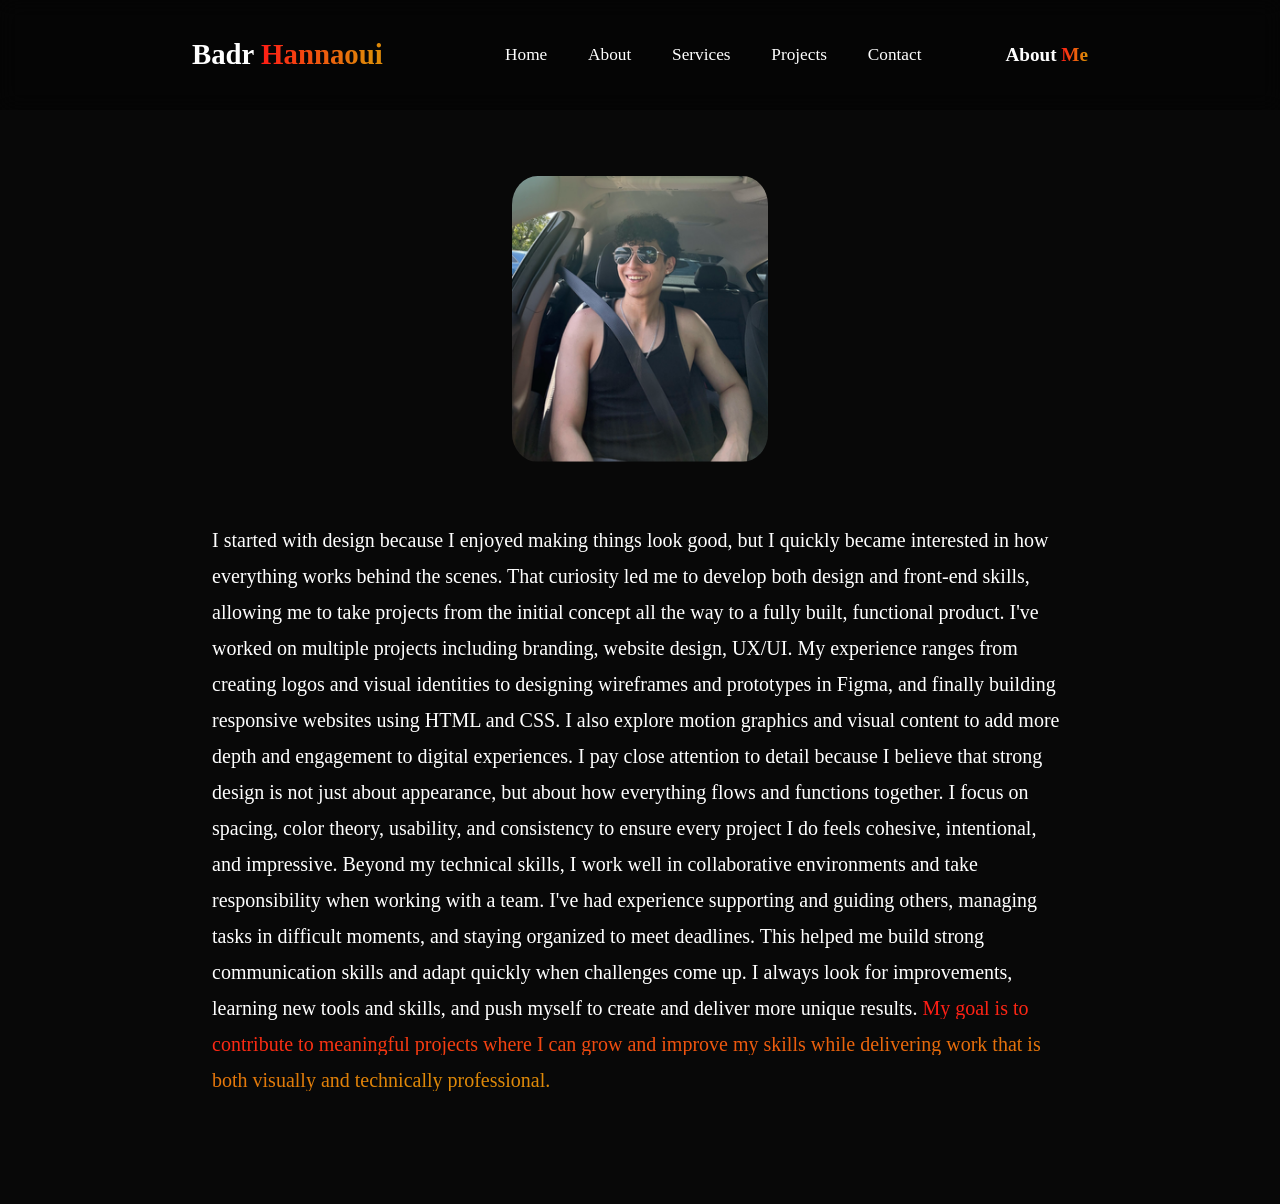
==== about.html @ d6a4667f "adding new image and creating read more page in the abaout section" ====
<!DOCTYPE html>
<html lang="en">
<head>
    <meta charset="UTF-8">
    <meta name="viewport" content="width=device-width, initial-scale=1.0">
    <title>About me</title>
    <link rel="stylesheet" href="css/style.css" />
    <link
      href="https://unpkg.com/boxicons@2.1.4/css/boxicons.min.css"
      rel="stylesheet"
    />
</head>
<body>
  <header class="header">
    <a href="index.html" class="logo">
        Badr <span>Hannaoui</span>
      </a>
      <i class="bx bx-menu" id="menu-icon"></i>
      <nav class="navbar">
        <a href="index.html">Home</a>
        <a href="index.html#about">About</a>
        <a href="#services">Services</a>
        <a href="#projects">Projects</a>
        <a href="#contact">Contact</a>

      </nav>
    <div class="about-me">
      <h1>About <span>Me</span></h1>
    </div>
  </header>
  <main>
    <section>
      <div class="ven-about">
        <img  src="car.png" alt="" id="ven">
     
      <p>I started with design because I enjoyed making things look good, but I quickly became interested in how everything works behind the scenes. That curiosity led me to develop both design and front-end skills, allowing me to take projects from the initial concept all the way to a fully built, functional product. I've worked on multiple projects including branding, website design, UX/UI. My experience ranges from creating logos and visual identities to designing wireframes and prototypes in Figma, and finally building responsive websites using HTML and CSS. I also explore motion graphics and visual content to add more depth and engagement to digital experiences.
I pay close attention to detail because I believe that strong design is not just about appearance, but about how everything flows and functions together. I focus on spacing, color theory, usability, and consistency to ensure every project I do feels cohesive, intentional, and impressive.
Beyond my technical skills, I work well in collaborative environments and take responsibility when working with a team. I've had experience supporting and guiding others, managing tasks in difficult moments, and staying organized to meet deadlines. This helped me build strong communication skills and adapt quickly when challenges come up.
I always look for improvements, learning new tools and skills, and push myself to create and deliver more unique results. <span>
  My goal is to contribute to meaningful projects where I can grow and improve my skills while delivering work that is both visually and technically professional. </span> 
      </p>
       </div>
    </section>
  </main>
    
</body>
</html>
---- css/style.css ----
* {
  margin: 0;
  padding: 0;
  box-sizing: border-box;
  text-decoration: none;
  scroll-behavior: smooth;
  font-family: "Poppins";
}
:root {
  --bg-color: #080808;
  --second-bg-color: #101010;
  --text-color: white;
  --main-color: #ea580c;
}
html {
  font-size: 60%;
  overflow-x: hidden;
}

body {
  background-color: var(--bg-color);
  color: var(--text-color);

}
.header {
  position: fixed;
  width: 100%;
  top:0;
  left: 0;
  padding: 4rem 15%;
  background-color: rgba(0, 0, 0, 0.3);
  backdrop-filter: blur(10px);
  display: flex;
  justify-content: space-between;
  align-items: center;
  z-index: 10000;
}
#menu-icon {
  font-size: 3.5rem;
  color: var(--main-color);
  display: none;
}
.logo {
  font-size: 3rem;
  color: var(--text-color);
  font-weight: 800;
  cursor: pointer;
  transition: 0.3s ease-in-out;

}

.logo:hover {
  transform: scale(1.1);

}
span{
  background: linear-gradient(270deg,
  #DF8908 10%,
  #FF1D15 100%
  );
  background-clip: text;
  color: transparent;
}
.navbar a {
  font-size: 1.8rem;
  color: white;
  margin-left: 4rem;
  font-weight: 500;
  transition: 0.3 ease-in-out;
  border-bottom: 3px solid transparent;
}
.navbar a:hover{
  color: var(--main-color);
  border-bottom: 3px solid var(--main-color);
}
.gradient-btn {
  font-size: 1.8rem;
  padding: 1rem 2rem;
  border-radius: 3rem;
  background: linear-gradient(270deg,
  #DF8908 10%,
  #FF1D15 100%
  );
  letter-spacing: 1px;
  cursor: pointer;
  transition: 0.3s ease-in-out;
  color: white;
  border: none;
  text-wrap: nowrap;
}
.gradient-btn:hover{
  transform: scale(1.05);
}
section {
  min-height: 100vh;
  padding: 10rem 15%;
}
.home {
  display: flex;
  align-items: center;
  justify-content: center;
  gap: 15rem;
}
.home-content h1 {
  font-size: 6rem;
  font-weight: 700;
  margin-top: 1.5rem;
  line-height: 1;
  margin-bottom: 2rem;
}
.home-content h3{
  margin: 1rem 0;
  font-size: 4rem;
}
.home-content p {
  font-size: 16px;
  font-weight: 500;
  line-height: 1.8;
}
.home-img img {
  width: 30vw;
  border-radius: 20%;
  box-shadow: 0 0 25px var(--main-color);
  transition: 0.4s ease-in-out;
}
.home-img img:hover {
  box-shadow: 0 0 25px var(--main-color);
  box-shadow: 0 0 50px var(--main-color);
  box-shadow: 0 0 100px var(--main-color);
}
.social-icons a {
   display: inline-flex;
   justify-content: center;
   font-size: 3rem;
   padding: 1rem;
   background: transparent;
   border: 2px solid var(--main-color);
   border-radius: 50%;
   color: var(--main-color);
   margin: 3rem 0.5rem;
   transition: 0.3s ease-in-out;

}

.social-icons a:hover {
  color: var(--text-color);
  background-color: var(--main-color);
  transform: scale(1.2) translateY(-5px);
  box-shadow: 0 0 25px var(--main-color) ;
}
.btn-group {
  display: flex;
  gap: 1.5rem;
}
.btn{
  display: inline-block;
  padding: 1rem 3rem;
  background-color: var(--main-color);
  box-shadow: 0 0 25px var(--main-color);
  border-radius: 3rem;
  font-size: 1.8rem;
  color: black;
  border: 2px solid transparent;
  font-weight: 600;
  transition: 0.3s ease-in-out;
}
.btn:hover {
  transform: scale(1.05);
  box-shadow: 0 0 25px var(--main-color),
  0 0 50px var(--main-color);       
}

.btn-group a:nth-of-type(2) {
  background-color: black;
  color: var(--main-color);
  border: 2px solid var(--main-color);
  box-shadow: 0 0 25px transparent;
}

.btn-group a:nth-of-type(2):hover {
  box-shadow: 0 0 25px var(--main-color) ;
  background-color: var(--main-color) ;
  color: black;
}
.about {
  display: flex;
  justify-content: center;
  align-items: center;
  gap: 10rem ;
  background: var(--second-bg-color);
}
.about-img img {
  width: 32vw;
  border-radius: 50%;
  box-shadow: 0 0 25px var(--main-color);
  transition: 0.4s ease-in-out ;
}

.about-content h2{
  font-size: 7rem;
  text-align: left;
}
.about-content p {
  font-size: 1.8rem;
}
.about-content .btn {
  margin: 3rem 0;
}

::-webkit-scrollbar {
  width: 20px;
}
::-webkit-scrollbar-thumb {
  background-color: var(--main-color);
}
::-webkit-scrollbar-track {
  background-color: var(--bg-color);
}


#ven {
  display: block;
  margin: 0 auto;
  transition: 0.4s ease-in-out ;
  width: 20vw;
  margin-top: 80px;
  margin-bottom: 50px;

  border-radius: 10%;
  
  
}

#ven:hover {
  box-shadow: 0 0 55px var(--main-color);
}



.ven-about p {
font-size: 20px;
  font-weight: 500;
  line-height: 1.8;
  transition: 0.4s ease-in-out ;
  padding: 10px 20px;
  
  

}

.ven-about p:hover {
  box-shadow: 0 0 25px var(--main-color);
   
  
}
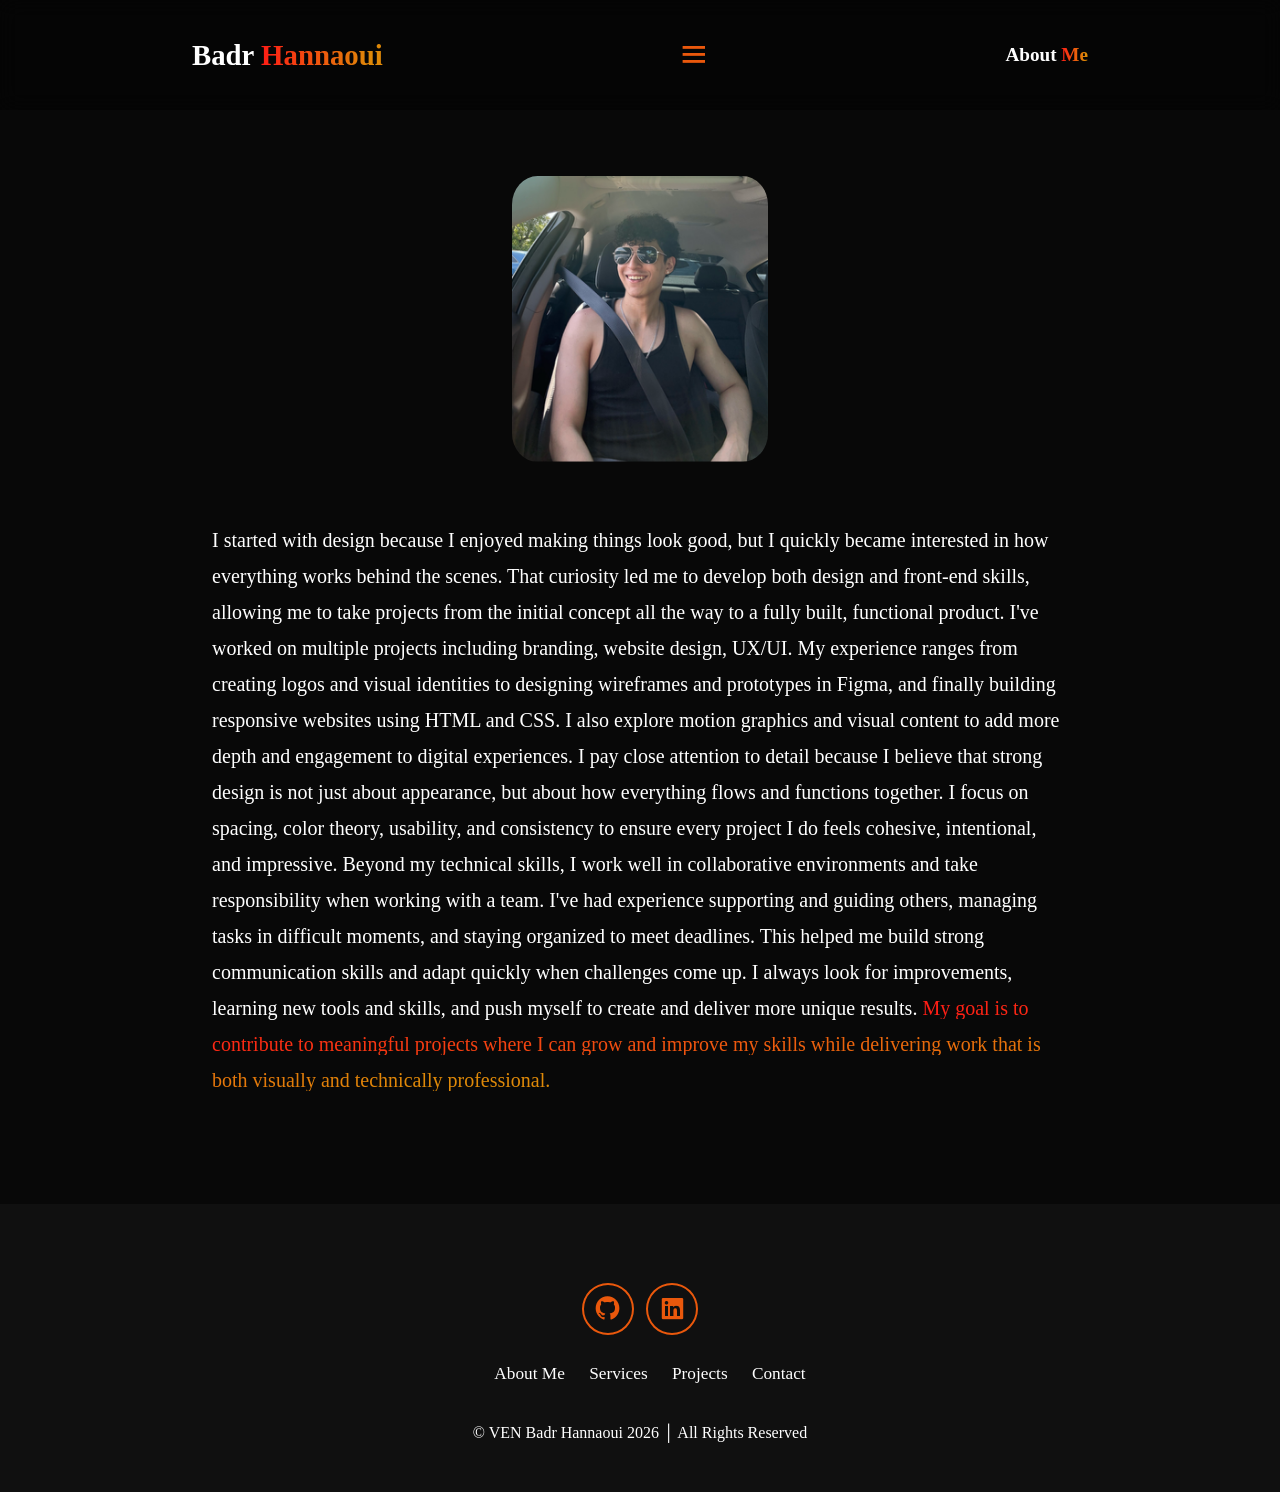
==== commit 47085f57: "responsivness added and added projects" ====
--- a/about.html
+++ b/about.html
@@ -19,9 +19,9 @@
       <nav class="navbar">
         <a href="index.html">Home</a>
         <a href="index.html#about">About</a>
-        <a href="#services">Services</a>
-        <a href="#projects">Projects</a>
-        <a href="#contact">Contact</a>
+        <a href="index.html#services">Services</a>
+        <a href="index.html#projects">Projects</a>
+        <a href="index.html#contact">Contact</a>
 
       </nav>
     <div class="about-me">
@@ -42,6 +42,37 @@
        </div>
     </section>
   </main>
+
+  <footer class="footer">
+
+      <div class="social-icons">
+          <a href="https://github.com/Venbadr">
+            <i class="bx bxl-github"></i>
+          </a>
+          <a href="https://www.linkedin.com/in/ven-badr-741756404/">
+            <i class="bx bxl-linkedin-square"></i>
+          </a>
+        </div>
+
+        <ul class="list">
+          <li>
+            <a href="index.html#about">About Me</a>
+          </li>
+          <li>
+            <a href="index.html#services">Services</a>
+          </li>
+          <li>
+            <a href="index.html#projects">Projects</a>
+          </li>
+          <li>
+            <a href="index.html#contact">Contact</a>
+          </li>
+        </ul>
+
+        <p class="copyright">
+          © VEN Badr Hannaoui 2026 │ All Rights Reserved
+        </p>
+    </footer>
     
 </body>
 </html>
--- a/css/style.css
+++ b/css/style.css
@@ -254,3 +254,224 @@
   
 }
 
+.heading {
+  text-align: center;
+  font-size: 7rem;
+  margin: 5rem 0;
+}
+
+.services{
+  background-color: var(--bg-color);
+  color: black;
+}
+
+.services h2 {
+  color: var(--text-color);
+}
+.services-container {
+  display: grid;
+  grid-template-columns: repeat(auto-fit, minmax(300px, 1fr));
+  align-items: center;
+  gap: 2.5rem;
+}
+.service-box {
+  display: flex;
+  justify-content: center;
+  align-items: center;
+  background-color: var(--main-color);
+  height: 500px;
+  border-radius: 3rem;
+  border: 5px solid transparent;
+  transition: 0.4s ease-in-out;
+}
+.service-box:hover {
+  background-color: var(--second-bg-color);
+  color: var(--main-color);
+  border: 5px solid var(--main-color);
+  transform: scale(1.03);
+}
+.service-info {
+  display: flex;
+  flex-direction: column;
+  text-align: center;
+  justify-content: center;
+  align-items: center;
+  
+}
+.service-info h4 {
+  font-size: 4rem;
+  margin-top: -10px;
+  margin-bottom: 20px;
+  font-weight: 800;
+}
+.service-info p {
+  font-size: 16px;
+  font-weight: 600;
+  line-height: 1.7;
+}
+
+.services-container .service-box:last-child h4 {
+  margin-top: 20px;
+}
+.service-box p {
+  text-align: left;
+  padding-left: 10px;
+  padding-right: 10px;
+}
+.projects {
+  background-color: var(--second-bg-color);
+}
+.projects-box {
+  display: grid;
+  grid-template-columns: repeat(auto-fit, minmax(350px, 1fr));
+  place-items: center;
+  gap: 3rem;
+  row-gap: 5rem;
+}
+.project-card {
+  display: flex;
+  flex-direction: column;
+  align-items: center;
+  justify-content: center;
+  text-align: center;
+  background-color: var(--bg-color);
+  border: 2px solid var(--main-color);
+  border-radius: 3rem;
+  gap: 2rem;
+  padding: 5rem 2rem;
+  overflow: hidden;
+  box-shadow: 0 0 25px var(--main-color);
+  transition: 0.3s ease;
+}
+.project-card:hover {
+  box-shadow: 0 0 25px var(--main-color)
+              0 0 50px var(--main-color);
+              transform: scale(1.02);
+}
+.project-card img {
+  max-width: 300px;
+  border-radius: 2rem;
+  object-fit: cover;
+}
+.project-card h3 {
+  font-size: 3rem;
+}
+.project-card p {
+  font-size: 16px;
+}
+
+.contact {
+  background-color: var(--bg-color);
+}
+.contact h2 {
+  margin-bottom: 3rem;
+  color: var(--text-color);
+}
+.contact form {
+  display: flex;
+  align-items: center;
+  justify-content: center;
+  gap: 3rem;
+  margin: 5rem 0;
+  text-align: center;
+}
+.contact form .input-box input, 
+.contact form textarea {
+  width: 100%;
+  padding: 2.5rem;
+  font-size: 1.8rem;
+  color: var(--text-color);
+  background-color: var(--bg-color);
+  border-radius: 2rem;
+  border: 2px solid var(--main-color);
+  margin: 1.5rem 0;
+  resize: none;
+}
+.footer {
+  background-color: var(--second-bg-color);
+  padding: 50px 0;
+}
+.footer .social-icons {
+  text-align: center;
+}
+.footer ul {
+  text-align: center;
+  font-size: 1.8rem;
+}
+
+.footer ul li {
+  display: inline-block;
+  margin-left: 20px;
+}
+
+.footer ul li a{
+  color: white;
+  border-bottom: 3px solid transparent;
+  transition: 0.3s ease-in-out;
+}
+
+.footer ul li a:hover {
+  border-bottom: 3px solid var(--main-color);
+}
+
+.footer .copyright {
+  text-align: center;
+  margin-top: 40px;
+  font-size: 16px;
+}
+
+@media (max-width:1285px) {
+  #menu-icon{
+    display: block;
+  }
+  .navbar{
+    position: absolute;
+    top: 100%;
+    right: 0;
+    width: 50%;
+    padding: 1rem 3rem;
+    background: rgba(0, 0, 0, 0.8);
+    border-bottom-left-radius: 2rem;
+    border-left: 2px solid var(--main-color);
+    border-bottom: 2px solid var(--main-color);
+    display: none;
+  }
+  .navbar a {
+    display: block;
+    font-size: 2rem;
+    margin: 3rem 0;
+    color: var(--text-color);
+  }
+  .navbar.active {
+    display: block;
+  }
+  .gradient-btn {
+    display: none;
+  }
+  .home {
+    flex-direction: column-reverse;
+    margin: 5rem 0;
+    gap: 5rem;
+  }
+  .home-content {
+    align-items: center;
+    text-align: center;
+  }
+  .home-img img {
+    width: 52vw;
+  }
+  .about {
+    flex-direction: column-reverse;
+    text-align: center;
+  }
+  .about h2{
+    text-align: center;
+    margin: 2rem 0;
+  }
+  .about img{
+    width: 52vw;
+  }
+  .contact form {
+    flex-direction: column;
+  }
+}
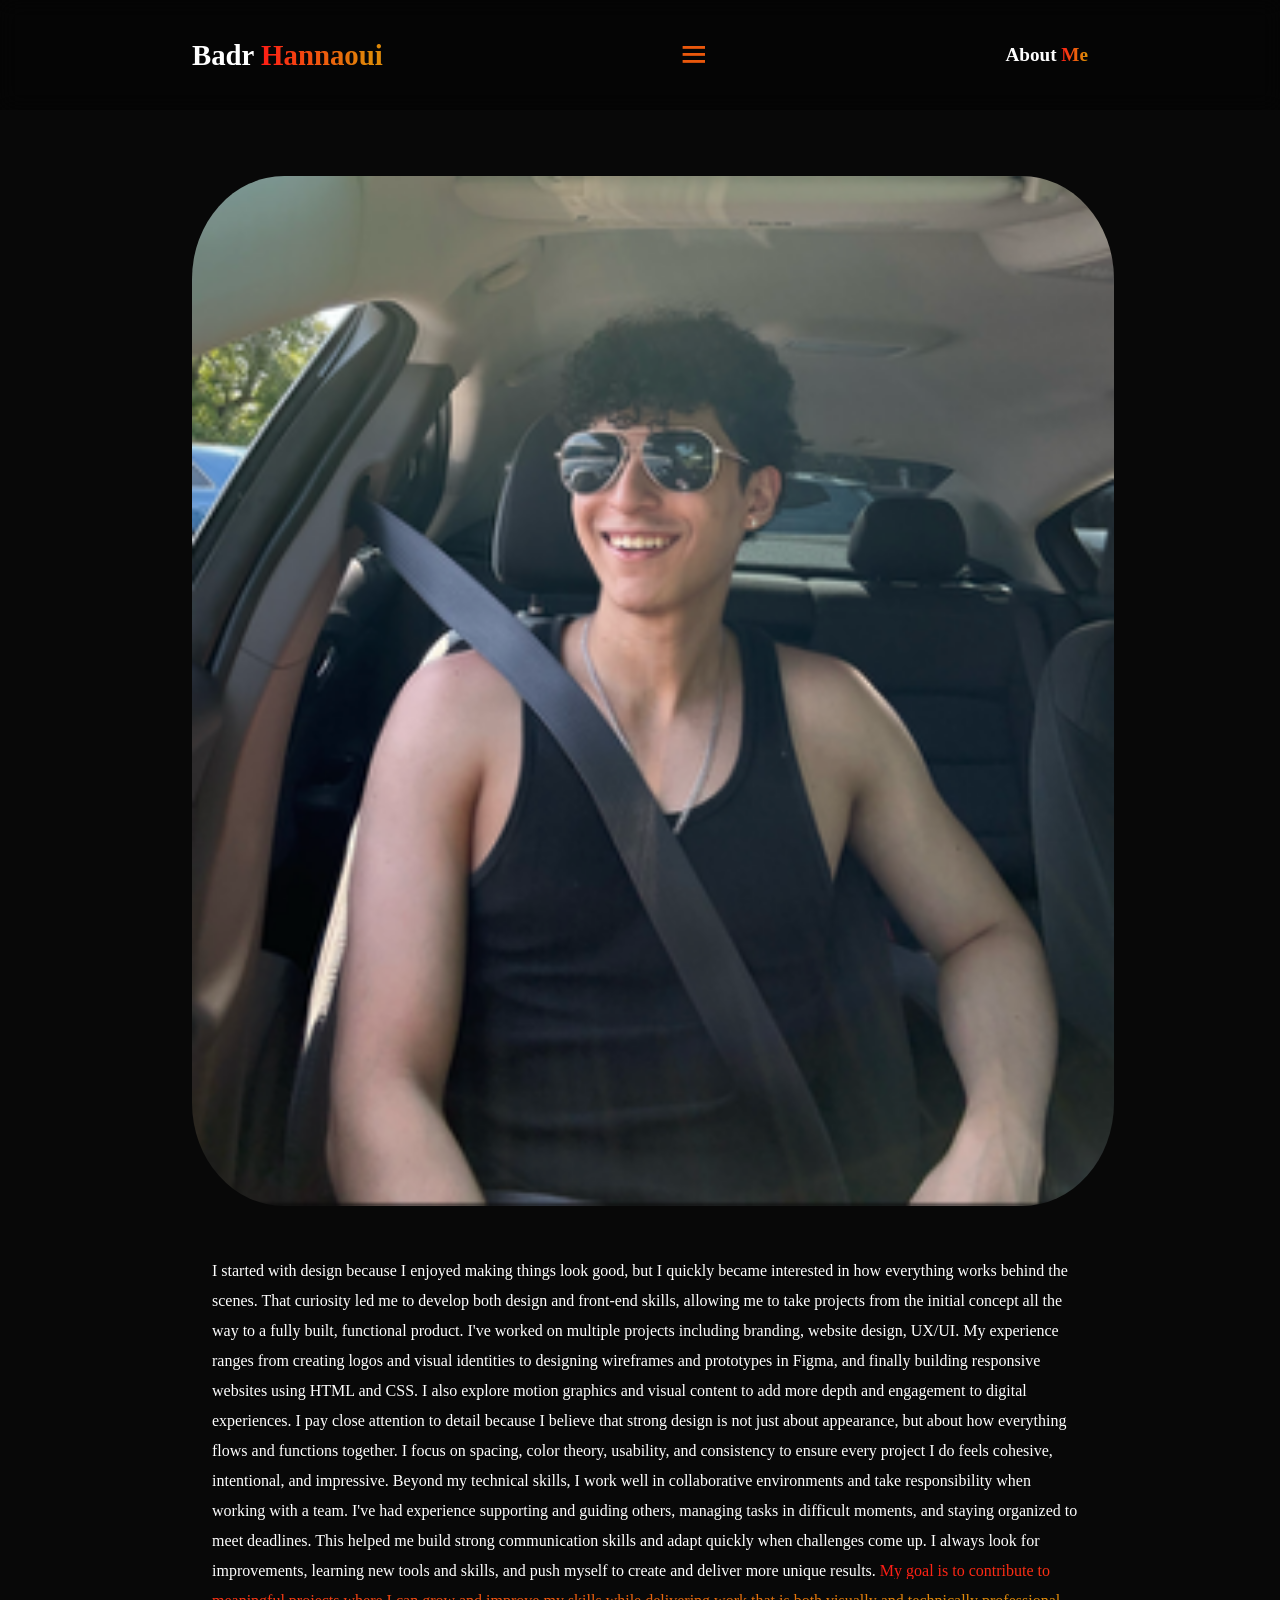
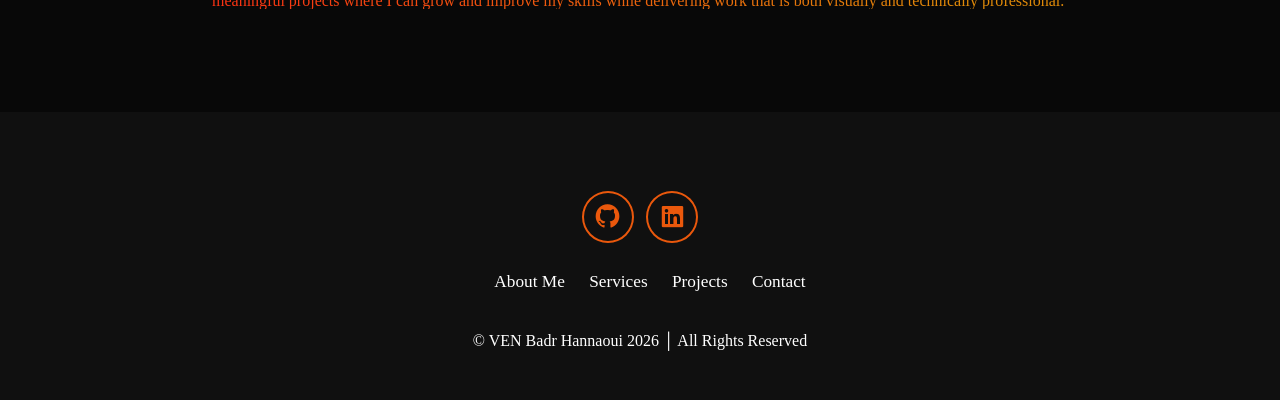
==== commit 21c36782: "contact form working successfully and adjusting the layout for mobile" ====
--- a/about.html
+++ b/about.html
@@ -33,11 +33,16 @@
       <div class="ven-about">
         <img  src="car.png" alt="" id="ven">
      
-      <p>I started with design because I enjoyed making things look good, but I quickly became interested in how everything works behind the scenes. That curiosity led me to develop both design and front-end skills, allowing me to take projects from the initial concept all the way to a fully built, functional product. I've worked on multiple projects including branding, website design, UX/UI. My experience ranges from creating logos and visual identities to designing wireframes and prototypes in Figma, and finally building responsive websites using HTML and CSS. I also explore motion graphics and visual content to add more depth and engagement to digital experiences.
-I pay close attention to detail because I believe that strong design is not just about appearance, but about how everything flows and functions together. I focus on spacing, color theory, usability, and consistency to ensure every project I do feels cohesive, intentional, and impressive.
-Beyond my technical skills, I work well in collaborative environments and take responsibility when working with a team. I've had experience supporting and guiding others, managing tasks in difficult moments, and staying organized to meet deadlines. This helped me build strong communication skills and adapt quickly when challenges come up.
-I always look for improvements, learning new tools and skills, and push myself to create and deliver more unique results. <span>
-  My goal is to contribute to meaningful projects where I can grow and improve my skills while delivering work that is both visually and technically professional. </span> 
+      <p>I started with design because I enjoyed making things look good, but I quickly became interested in how everything works behind the scenes. That curiosity led me to develop both design and front-end skills, allowing me to take projects from the initial concept all the way to a fully built, functional product. 
+        
+        I've worked on multiple projects including branding, website design, UX/UI. My experience ranges from creating logos and visual identities to designing wireframes and prototypes in Figma, and finally building responsive websites using HTML and CSS. I also explore motion graphics and visual content to add more depth and engagement to digital experiences.
+
+      I pay close attention to detail because I believe that strong design is not just about appearance, but about how everything flows and functions together. I focus on spacing, color theory, usability, and consistency to ensure every project I do feels cohesive, intentional, and impressive.
+
+      Beyond my technical skills, I work well in collaborative environments and take responsibility when working with a team. I've had experience supporting and guiding others, managing tasks in difficult moments, and staying organized to meet deadlines. This helped me build strong communication skills and adapt quickly when challenges come up.
+
+    I always look for improvements, learning new tools and skills, and push myself to create and deliver more unique results. <span>
+    My goal is to contribute to meaningful projects where I can grow and improve my skills while delivering work that is both visually and technically professional. </span> 
       </p>
        </div>
     </section>
--- a/css/style.css
+++ b/css/style.css
@@ -66,7 +66,7 @@
   color: white;
   margin-left: 4rem;
   font-weight: 500;
-  transition: 0.3 ease-in-out;
+  transition: 0.3s ease-in-out;
   border-bottom: 3px solid transparent;
 }
 .navbar a:hover{
@@ -101,6 +101,7 @@
   justify-content: center;
   gap: 15rem;
 }
+
 .home-content h1 {
   font-size: 6rem;
   font-weight: 700;
@@ -108,7 +109,7 @@
   line-height: 1;
   margin-bottom: 2rem;
 }
-.home-content h3{
+.home-content h2, h3{
   margin: 1rem 0;
   font-size: 4rem;
 }
@@ -338,18 +339,18 @@
   border: 2px solid var(--main-color);
   border-radius: 3rem;
   gap: 2rem;
-  padding: 5rem 2rem;
+  padding: 6rem 2rem;
   overflow: hidden;
   box-shadow: 0 0 25px var(--main-color);
   transition: 0.3s ease;
 }
 .project-card:hover {
-  box-shadow: 0 0 25px var(--main-color)
+  box-shadow: 0 0 25px var(--main-color),
               0 0 50px var(--main-color);
               transform: scale(1.02);
 }
 .project-card img {
-  max-width: 300px;
+  max-width: 350px;
   border-radius: 2rem;
   object-fit: cover;
 }
@@ -387,6 +388,18 @@
   margin: 1.5rem 0;
   resize: none;
 }
+.contact form .btn {
+  cursor: pointer;
+}
+
+.project-card:nth-child(2) {
+  padding: 3rem;
+}
+
+.project-card:nth-child(4) {
+  padding: 6rem;
+}
+
 .footer {
   background-color: var(--second-bg-color);
   padding: 50px 0;
@@ -436,6 +449,28 @@
     border-bottom: 2px solid var(--main-color);
     display: none;
   }
+
+  .home-content h3 {
+    font-size: 34px;
+    margin-top: 30px;
+  }
+  .home-content h2 {
+    font-size: 30px;
+    margin-bottom: 15px;
+  }
+  .home-content {
+  display: flex;
+  flex-direction: column;
+  align-items: flex-end;
+  text-align: center;
+}
+
+.home-content p {
+  margin-left: 20px;
+  text-align: left;
+}
+
+
   .navbar a {
     display: block;
     font-size: 2rem;
@@ -457,6 +492,8 @@
     align-items: center;
     text-align: center;
   }
+
+  
   .home-img img {
     width: 52vw;
   }
@@ -468,10 +505,38 @@
     text-align: center;
     margin: 2rem 0;
   }
+  .about p {
+    text-align: left;
+    margin-left: 20px;
+  }
   .about img{
     width: 52vw;
   }
   .contact form {
     flex-direction: column;
   }
-}+  .contact h2 {
+    font-size: 60px;
+  }
+  .project-card:nth-child(4) {
+  padding: 3rem;
+}
+
+.project-card p {
+  text-align: left;
+}
+#ven {
+  width: 72vw;
+}
+.ven-about p {
+  font-size: 16px;
+  text-align: left;
+  justify-items: left;
+  padding: 0;
+  margin-left: 20px;
+  line-height: 30px;
+}
+.ven-about p:hover {
+  box-shadow: none;
+}
+   }
